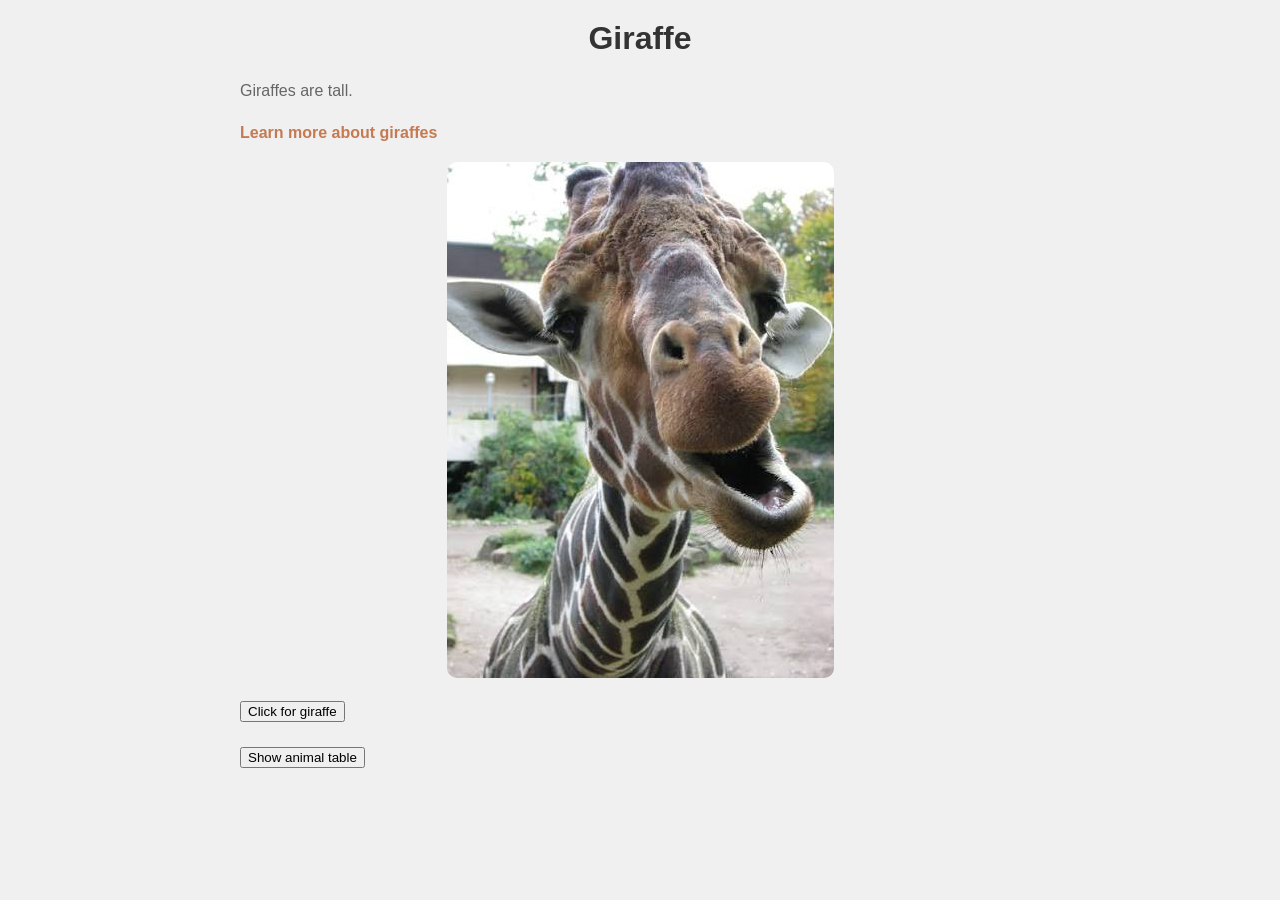
==== Workshop-3/index.html @ 2a670a2d "muokkauksia" ====
<!DOCTYPE html>
<html lang="fi">
<head>
    <meta charset="UTF-8">
    <title>My favorite animal</title>
    <link rel="stylesheet" href="styles.css">
</head>
<body>
    <h1 id="animalTitle">Giraffe</h1>

    <p>Giraffes are tall.</p>

    <a href="https://en.wikipedia.org/wiki/Giraffe" target="_blank">
        Learn more about giraffes
    </a>

    <img src="img/kirahvi.jpeg" alt="A giraffe making a silly face">

    <p><button id="animalButton">Click for giraffe</button></p>
    <p><button id="animalTableButton">Show animal table</button></p>

    <div id="tableContainer">
        <table id="example" class="display" style="display: none;">
            <thead>
                <tr>
                    <th>Eläin</th>
                    <th>Elinympäristö</th>
                    <th>Ruokavalio</th>
                </tr>
            </thead>
            <tbody>
                <tr>
                    <td>Tiikeri</td>
                    <td>Metsä</td>
                    <td>Liha</td>
                </tr>
                <tr>
                    <td>Norsu</td>
                    <td>Savanni</td>
                    <td>Kasvit</td>
                </tr>
            </tbody>
        </table>
    </div>

    <script src="script.js"></script>
</body>
</html>
---- Workshop-3/styles.css ----
body {
    font-family: Arial, sans-serif;
    max-width: 800px;
    margin: 0 auto;
    padding: 0;
    background-color: #f0f0f0;
}

h1 {
    color: #333;
    text-align: center;
    margin-top: 20px;
}

p {
    color: #666;
    font-size: 16px;
    line-height: 1.6;
    margin: 20px 0;
}

img {
    max-width: 100%;
    width: auto;
    border-radius: 10px;
    height: auto;
    display: block;
    margin: 20px auto;
}

a {
    color: #b3490fb5;
    text-decoration: none;
    font-weight: bold;
}

a:hover {
    text-decoration: underline;
}
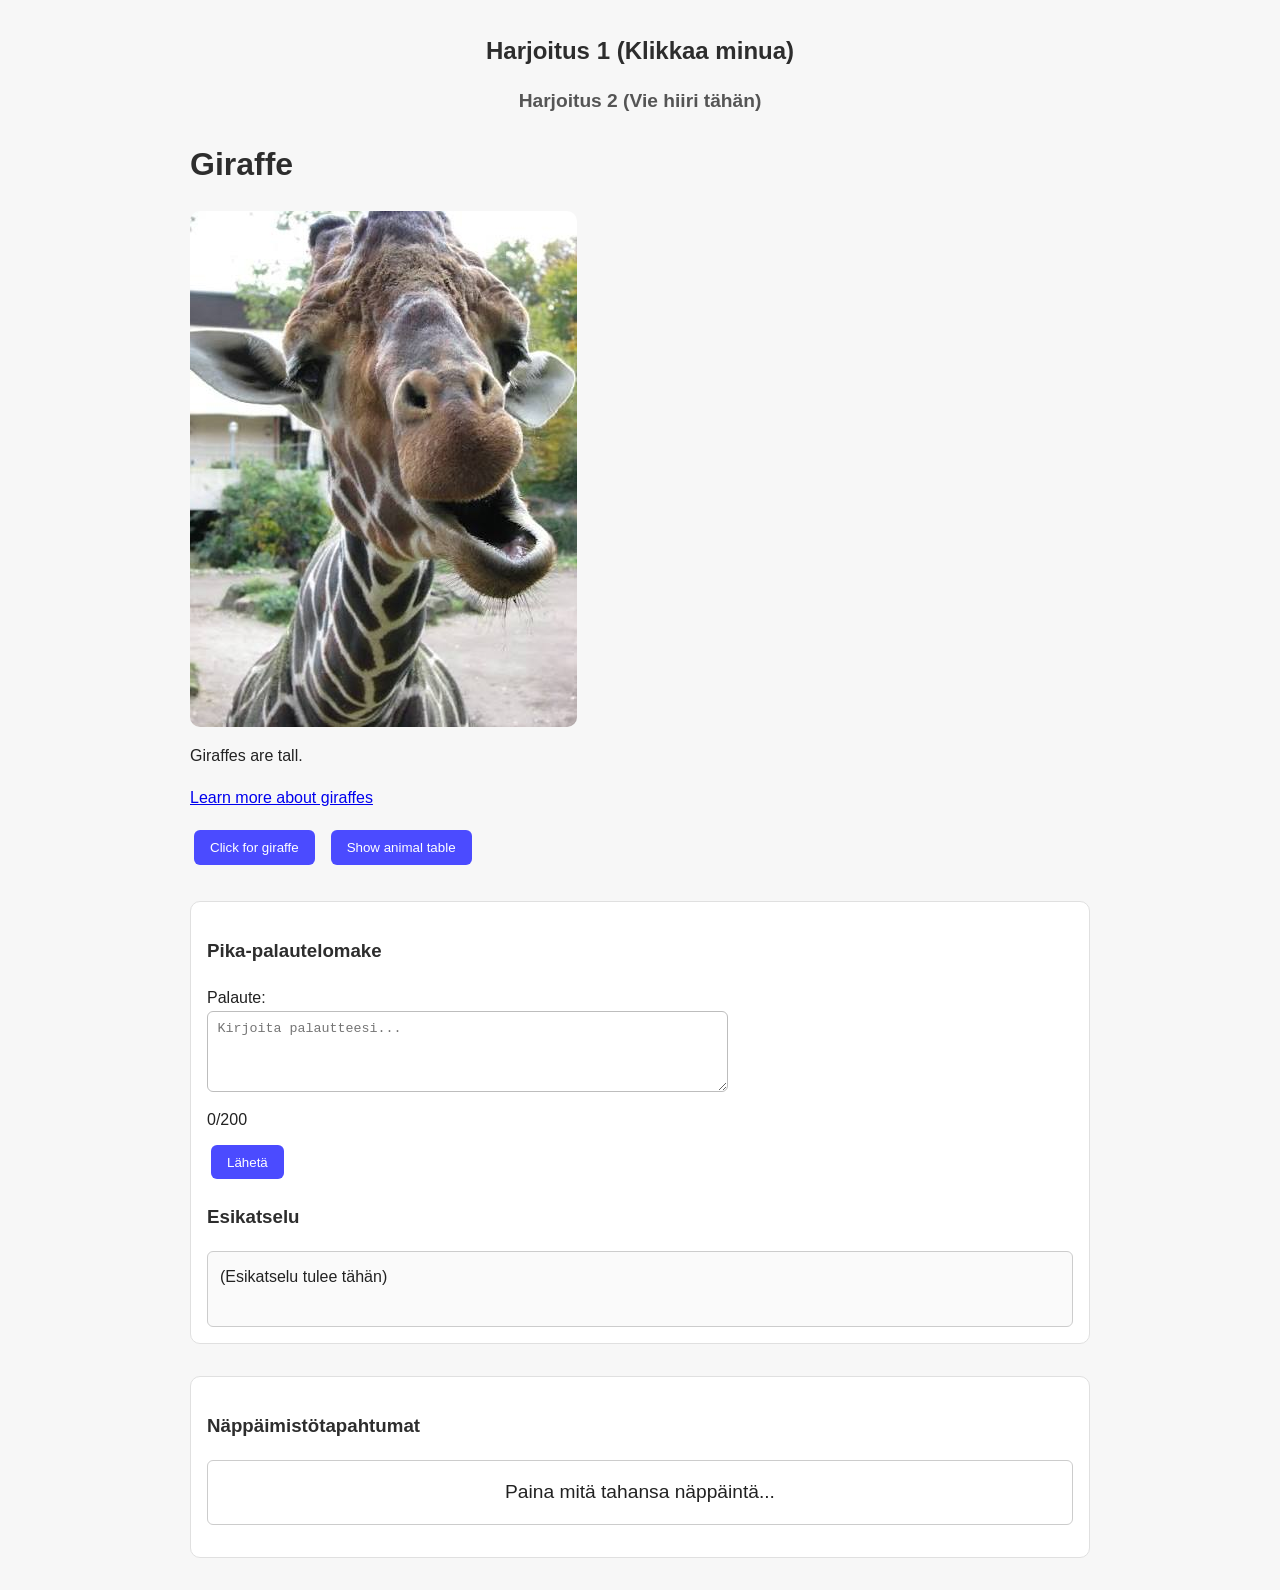
==== commit 0240bcf8: "muokkauksia" ====
--- a/Workshop-3/index.html
+++ b/Workshop-3/index.html
@@ -2,25 +2,33 @@
 <html lang="fi">
 <head>
     <meta charset="UTF-8">
+    <meta name="viewport" content="width=device-width, initial-scale=1.0">
     <title>My favorite animal</title>
     <link rel="stylesheet" href="styles.css">
 </head>
 <body>
+    <h1 id="harjoitus1">Harjoitus 1 (Klikkaa minua)</h1>
+    <h2 id="harjoitus2">Harjoitus 2 (Vie hiiri tähän)</h2>
+
     <h1 id="animalTitle">Giraffe</h1>
+
+    <img src="img/kirahvi.jpeg" alt="A giraffe making a silly face">
 
     <p>Giraffes are tall.</p>
 
-    <a href="https://en.wikipedia.org/wiki/Giraffe" target="_blank">
-        Learn more about giraffes
-    </a>
+    <p>
+        <a href="https://en.wikipedia.org/wiki/Giraffe" target="_blank" rel="noopener noreferrer">
+            Learn more about giraffes
+        </a>
+    </p>
 
-    <img src="img/kirahvi.jpeg" alt="A giraffe making a silly face">
+    <div class="button-container">
+        <button id="animalButton" class="styled-btn">Click for giraffe</button>
+        <button id="animalTableButton" class="styled-btn">Show animal table</button>
+    </div>
 
-    <p><button id="animalButton">Click for giraffe</button></p>
-    <p><button id="animalTableButton">Show animal table</button></p>
-
-    <div id="tableContainer">
-        <table id="example" class="display" style="display: none;">
+    <div id="tableContainer" class="table-frame" style="display: none;">
+        <table id="example" class="display">
             <thead>
                 <tr>
                     <th>Eläin</th>
@@ -43,8 +51,34 @@
         </table>
     </div>
 
+    <div class="card">
+        <h3>Pika-palautelomake</h3>
+        <form id="feedbackForm" novalidate>
+            <label for="feedback">Palaute:</label><br>
+            <textarea id="feedback" placeholder="Kirjoita palautteesi..." rows="4"></textarea><br>
+
+            <div style="margin: 8px 0;">
+                <span id="charcount">0/200</span>
+                <span id="status" aria-live="polite" style="margin-left: 8px; color: #666;"></span>
+            </div>
+
+            <button id="sendBtn" type="submit" class="styled-btn">Lähetä</button>
+        </form>
+
+        <h3>Esikatselu</h3>
+        <div id="preview" class="preview-box">
+            (Esikatselu tulee tähän)
+        </div>
+    </div>
+
+    <div class="card">
+        <h3>Näppäimistötapahtumat</h3>
+        <div id="keybox">
+            Paina mitä tahansa näppäintä...
+        </div>
+        <p id="keyinfo"></p>
+    </div>
+
     <script src="script.js"></script>
 </body>
-</html>
-
-  +</html>
--- a/Workshop-3/styles.css
+++ b/Workshop-3/styles.css
@@ -1,39 +1,135 @@
 body {
     font-family: Arial, sans-serif;
-    max-width: 800px;
-    margin: 0 auto;
-    padding: 0;
-    background-color: #f0f0f0;
+    margin: 2rem auto;
+    max-width: 900px;
+    padding: 0 1rem;
+    color: #222;
+    background: #f7f7f7;
+    line-height: 1.6;
 }
 
-h1 {
-    color: #333;
-    text-align: center;
-    margin-top: 20px;
-}
-
-p {
-    color: #666;
-    font-size: 16px;
-    line-height: 1.6;
-    margin: 20px 0;
+h1, h2, h3 {
+    color: #2d2d2d;
 }
 
 img {
+    display: block;
     max-width: 100%;
-    width: auto;
+    height: auto;
+    margin: 1rem 0;
     border-radius: 10px;
-    height: auto;
-    display: block;
-    margin: 20px auto;
 }
 
-a {
-    color: #b3490fb5;
-    text-decoration: none;
-    font-weight: bold;
+button {
+    margin: 0.25rem;
+    padding: 0.6rem 1rem;
+    border: none;
+    border-radius: 6px;
+    background: #4b4bff;
+    color: white;
+    cursor: pointer;
 }
 
-a:hover {
-    text-decoration: underline;
-}+button:hover {
+    background: #3030d0;
+}
+
+.button-container {
+    display: flex;
+    flex-wrap: wrap;
+    gap: 0.5rem;
+    margin: 1rem 0;
+}
+
+.table-frame {
+    margin-top: 1rem;
+    overflow-x: auto;
+}
+
+#example {
+    width: 100%;
+    border-collapse: collapse;
+    background: white;
+}
+
+#example th,
+#example td {
+    border: 1px solid #d0d0d0;
+    padding: 0.75rem;
+    text-align: left;
+}
+
+#example th {
+    background: #eaeaff;
+}
+
+.card {
+    margin-top: 2rem;
+    padding: 1rem;
+    background: white;
+    border: 1px solid #e0e0e0;
+    border-radius: 10px;
+}
+
+textarea {
+    width: 100%;
+    max-width: 500px;
+    resize: vertical;
+    padding: 0.6rem;
+    border: 1px solid #bdbdbd;
+    border-radius: 6px;
+}
+
+.preview-box {
+    min-height: 50px;
+    padding: 0.75rem;
+    border: 1px solid #ccc;
+    background: #fafafa;
+    border-radius: 6px;
+}
+
+#keybox {
+    padding: 1rem;
+    border: 1px solid #ccc;
+    background: #fff;
+    border-radius: 6px;
+    font-size: 1.2em;
+    text-align: center;
+}
+
+#status {
+    color: #666;
+}
+
+#animalTitle {
+    cursor: pointer;
+}
+
+#harjoitus1,
+#harjoitus2 {
+    text-align: center;
+}
+
+#harjoitus1 {
+    font-size: 1.5em;
+    cursor: pointer;
+}
+
+#harjoitus2 {
+    font-size: 1.2em;
+    color: #555;
+}
+
+@media (max-width: 600px) {
+    body {
+        padding: 0 0.75rem;
+    }
+
+    .button-container {
+        flex-direction: column;
+    }
+
+    button {
+        width: 100%;
+    }
+}
